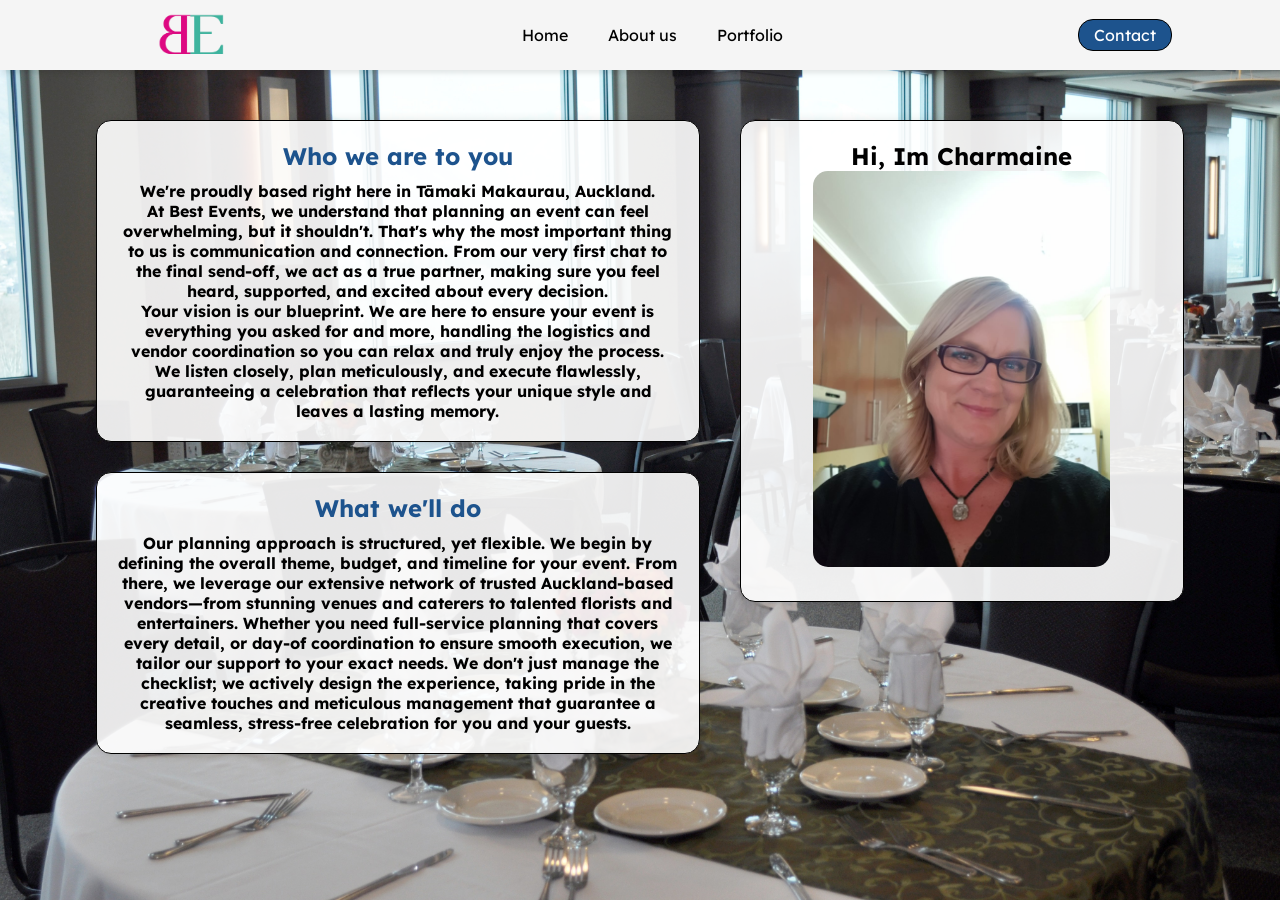
==== aboutus.html @ 0d340dc3 "I have added an About Us page that tells users more abou the company" ====
<!DOCTYPE html>
<html lang="en">
<head>
    <meta charset="UTF-8">
    <meta name="viewport" content="width=device-width, initial-scale=1.0">
    <link rel="stylesheet" type="text/css" href="./aboutus.css">

    <link rel="preconnect" href="https://fonts.googleapis.com">
    <link rel="preconnect" href="https://fonts.gstatic.com" crossorigin>
    <link href="https://fonts.googleapis.com/css2?family=Lexend:wght@200&display=swap" rel="stylesheet">

    <title>About Us</title>
</head>
<body>
    <nav>
        <ul>
            <img id="logo" src="./assets/Best_events_final_nbg-cropped.png" alt="logo">
            <li><a href="./index.html">Home</a></li>
            <li><a href="./index.html#About_us">About us</a></li>
            <li><a href="./index.html#Portfolio">Portfolio</a></li>
            <li id="contact"><a href="./contact.html">Contact</a></li>
        </ul>
    </nav>

    <main>
        <div id="about-layout-container">
            
            <div id="text-column">
                <section id="connection">
                    <h2>Who we are to you</h2>
                    <p><strong>
                        We're proudly based right here in Tāmaki Makaurau, Auckland.
                        <br>
                        At Best Events, we understand that planning an event can feel overwhelming, but it shouldn't. That's why the most important thing to us is communication and connection. From our very first chat to the final send-off, we act as a true partner, making sure you feel heard, supported, and excited about every decision.
                        <br>
                        Your vision is our blueprint. We are here to ensure your event is everything you asked for and more, handling the logistics and vendor coordination so you can relax and truly enjoy the process. We listen closely, plan meticulously, and execute flawlessly, guaranteeing a celebration that reflects your unique style and leaves a lasting memory.
                    </strong></p>
                </section>
                
                <section id="plan">
                    <h2>What we'll do</h2>
                    <p><strong>
                        Our planning approach is structured, yet flexible. We begin by defining the overall theme, budget, and timeline for your event.
                        From there, we leverage our extensive network of trusted Auckland-based vendors—from stunning venues and caterers to talented florists and entertainers.
                        Whether you need full-service planning that covers every detail, or day-of coordination to ensure smooth execution, we tailor our support to your exact needs.
                        We don't just manage the checklist; we actively design the experience, taking pride in the creative touches and meticulous management that guarantee a seamless, stress-free celebration for you and your guests.
                    </strong></p>
                </section>
            </div>

            <section id="founder">
                <h1>Hi, Im Charmaine</h1>
                <img src="./assets/founder_pic.jpg" alt="Picture of the founder">
            </section>

        </div>
    </main>
</body>
</html>
---- aboutus.css ----
* {
    margin: 0;
    padding: 0;
    box-sizing: border-box; /* Consistent sizing */
}

/* Enable smooth scrolling for anchor links */
html {
    scroll-behavior: smooth;
    /* Ensure root elements take full space */
    height: 100%;
    margin: 0;
    padding: 0;
}

/* Set base font for the page */
body {
    font-family: 'Lexend', sans-serif;
    /* Body layout and background */
    display: flex;
    flex-direction: column;
    min-height: 100vh;
    background-image: url(assets/White_tables.jpg);
    background-size: cover;
    background-repeat: no-repeat;
    background-position: center;
    justify-content: flex-start;
    align-items: center;
    text-align: center;
}

/* ===================== Nav bar styles ===================== */
nav {
    position: sticky; /* Sticks to top on scroll */
    top: 0;
    z-index: 100;
    background-color: whitesmoke;
    box-shadow: 3px 3px 5px rgb(0, 0, 0, 0.1);
    width: 100%;
}

nav ul {
    width: 100%;
    list-style: none; /* Remove bullets */
    display: flex;
    justify-content: center;
    align-items: center;
    padding: 10px 0;
}

nav li {
    height: auto;
}

nav a {
    height: 100%;
    padding: 10px 20px;
    text-decoration: none;
    display: flex;
    align-items: center;
    color: black;
    white-space: nowrap;
}

nav a:hover {
    text-decoration: underline;
}

/* Highlight the contact link */
#contact {
    border: 1.5px solid black;
    margin-left: 275px;
    border-radius: 15px;
    background-color: #1d538d;
    padding: 5px 15px;
}

#contact a {
    color: white; /* White text for contact link */
    padding: 0;
}

/* Logo image styles */
nav img {
    height: 50px;
    width: auto;
    margin-right: 275px;
    margin-left: 50px;
    object-fit: contain;
}

/* Offset anchor scroll for sticky nav */
:target {
    scroll-margin-top: 50px;
}

/*=============================================== Main Content Layout ===================================================*/

/* Main content area styles */
main {
    flex: 1;
    display: flex;
    flex-direction: column;
    justify-content: flex-start;
    align-items: center; /* Center the layout container */
    padding-top: 50px; /* Space below sticky nav bar */
    padding-bottom: 50px;
    width: 100%;
}

/* NEW: The two-column Flexbox wrapper */
#about-layout-container {
    display: flex; /* Activate Flexbox for two columns */
    width: 85%; /* Control the overall width of the content area */
    max-width: 1200px; /* Prevent it from getting too wide */
    gap: 40px; /* Space between the left and right column */
    align-items: flex-start; /* Aligns content to the top */
}

/* NEW: Wrapper for the two text sections (Left Column) */
#text-column {
    display: flex;
    flex-direction: column; /* Stacks the sections vertically */
    flex: 3; /* Takes approximately 60% of the space */
    gap: 30px; /* Space between #connection and #plan */
}

/*===================== Content Section Styles ===================== */

/* Styles for #founder (Right Column) - Cleaned up positioning */
#founder {
    flex: 2; /* Takes approximately 40% of the space */
    position: static; /* IMPORTANT: Removes conflicting positioning */
    
    background-color: rgba(255,255,255,0.9);
    border: black solid 1px;
    padding: 20px;
    border-radius: 15px;
    max-width: 100%; /* Let flex control width */
    max-height: fit-content;
    box-shadow: 0 0 10px rgba(0, 0, 0, 0.1);
    text-align: center;
}

#founder img {
    height: 44vh;
    width: auto;
    border-radius: 15px;
    object-fit: contain;
    margin-bottom: 10px;
}

/* Styles for #connection and #plan (Left Column) - Cleaned up positioning */
#connection, #plan {
    position: static;
    
    background-color: rgba(255,255,255,0.9);
    border: black solid 1px;
    padding: 20px;
    border-radius: 15px;
    max-width: 100%; /* Let flex control width */
    max-height: fit-content;
    box-shadow: 0 0 10px rgba(0, 0, 0, 0.1);
    text-align: center;
}

/* Heading styles for extra contact info */
#connection h2, #plan h2 {
    padding-bottom: 10px;
    color: #1d538d;
}
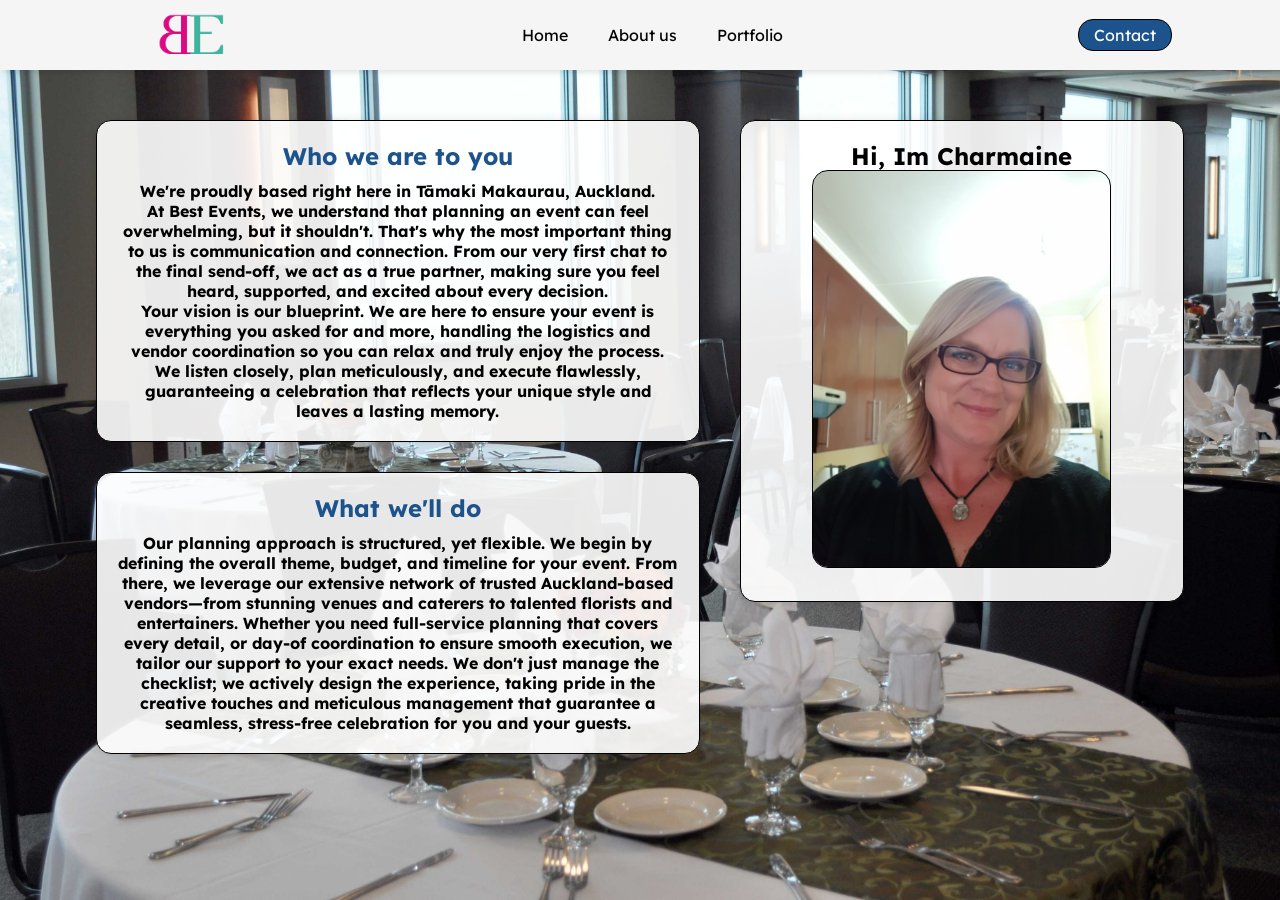
==== commit 97b6c964: "Deleted some unused images, fixed the file size for one, added a border around the founder image" ====
--- a/aboutus.html
+++ b/aboutus.html
@@ -5,6 +5,7 @@
     <meta name="viewport" content="width=device-width, initial-scale=1.0">
     <link rel="stylesheet" type="text/css" href="./aboutus.css">
 
+    <!-- Google Fonts: Lexend -->
     <link rel="preconnect" href="https://fonts.googleapis.com">
     <link rel="preconnect" href="https://fonts.gstatic.com" crossorigin>
     <link href="https://fonts.googleapis.com/css2?family=Lexend:wght@200&display=swap" rel="stylesheet">
@@ -12,7 +13,8 @@
     <title>About Us</title>
 </head>
 <body>
-    <nav>
+     <!-- Navigation Bar -->
+     <nav>
         <ul>
             <img id="logo" src="./assets/Best_events_final_nbg-cropped.png" alt="logo">
             <li><a href="./index.html">Home</a></li>
@@ -23,37 +25,34 @@
     </nav>
 
     <main>
-        <div id="about-layout-container">
-            
-            <div id="text-column">
-                <section id="connection">
-                    <h2>Who we are to you</h2>
-                    <p><strong>
-                        We're proudly based right here in Tāmaki Makaurau, Auckland.
-                        <br>
-                        At Best Events, we understand that planning an event can feel overwhelming, but it shouldn't. That's why the most important thing to us is communication and connection. From our very first chat to the final send-off, we act as a true partner, making sure you feel heard, supported, and excited about every decision.
-                        <br>
-                        Your vision is our blueprint. We are here to ensure your event is everything you asked for and more, handling the logistics and vendor coordination so you can relax and truly enjoy the process. We listen closely, plan meticulously, and execute flawlessly, guaranteeing a celebration that reflects your unique style and leaves a lasting memory.
-                    </strong></p>
-                </section>
-                
-                <section id="plan">
-                    <h2>What we'll do</h2>
-                    <p><strong>
-                        Our planning approach is structured, yet flexible. We begin by defining the overall theme, budget, and timeline for your event.
-                        From there, we leverage our extensive network of trusted Auckland-based vendors—from stunning venues and caterers to talented florists and entertainers.
-                        Whether you need full-service planning that covers every detail, or day-of coordination to ensure smooth execution, we tailor our support to your exact needs.
-                        We don't just manage the checklist; we actively design the experience, taking pride in the creative touches and meticulous management that guarantee a seamless, stress-free celebration for you and your guests.
-                    </strong></p>
-                </section>
-            </div>
+    <div id="about-layout-container">
+        <div id="text-column">
+            <section id="connection">
+                <h2>Who we are to you</h2>
+                <p><strong>
+                    We're proudly based right here in Tāmaki Makaurau, Auckland.
+                    <br>
+                    At Best Events, we understand that planning an event can feel overwhelming, but it shouldn't. That's why the most important thing to us is communication and connection. From our very first chat to the final send-off, we act as a true partner, making sure you feel heard, supported, and excited about every decision.
+                    <br>
+                    Your vision is our blueprint. We are here to ensure your event is everything you asked for and more, handling the logistics and vendor coordination so you can relax and truly enjoy the process. We listen closely, plan meticulously, and execute flawlessly, guaranteeing a celebration that reflects your unique style and leaves a lasting memory.
+                </strong></p>
+            </section>
+            <section id="plan">
+                <h2>What we'll do</h2>
+                <p><strong>
+                    Our planning approach is structured, yet flexible. We begin by defining the overall theme, budget, and timeline for your event.
+                    From there, we leverage our extensive network of trusted Auckland-based vendors—from stunning venues and caterers to talented florists and entertainers.
+                    Whether you need full-service planning that covers every detail, or day-of coordination to ensure smooth execution, we tailor our support to your exact needs.
+                    We don't just manage the checklist; we actively design the experience, taking pride in the creative touches and meticulous management that guarantee a seamless, stress-free celebration for you and your guests.
+                </strong></p>
+            </section>
+        </div>
+        <section id="founder">
+            <h1>Hi, Im Charmaine</h1>
+            <img src="./assets/founder_pic.jpg" alt="Picture of the founder">
+            </section>
+    </div>
+</main>
 
-            <section id="founder">
-                <h1>Hi, Im Charmaine</h1>
-                <img src="./assets/founder_pic.jpg" alt="Picture of the founder">
-            </section>
-
-        </div>
-    </main>
 </body>
 </html>
--- a/aboutus.css
+++ b/aboutus.css
@@ -20,7 +20,7 @@
     display: flex;
     flex-direction: column;
     min-height: 100vh;
-    background-image: url(assets/White_tables.jpg);
+    background-image: url(assets/White_tables_cut.jpg);
     background-size: cover;
     background-repeat: no-repeat;
     background-position: center;
@@ -148,6 +148,8 @@
     border-radius: 15px;
     object-fit: contain;
     margin-bottom: 10px;
+    border-radius: 15px;
+    outline: black solid 1px;
 }
 
 /* Styles for #connection and #plan (Left Column) - Cleaned up positioning */
@@ -168,4 +170,24 @@
 #connection h2, #plan h2 {
     padding-bottom: 10px;
     color: #1d538d;
+}
+
+#h-contact {
+    background-color: #de0982;
+    margin-top: 15px;
+    padding: 10px 20px;
+    border: none;
+    border-radius: 5px;
+    cursor: pointer;
+    transition: background-color 0.3s ease;
+}
+
+#h-contact:hover {
+    background-color: #c00770;
+}
+
+#h-contact a {
+    color: white;
+    text-decoration: none;
+    padding: 0;
 }
